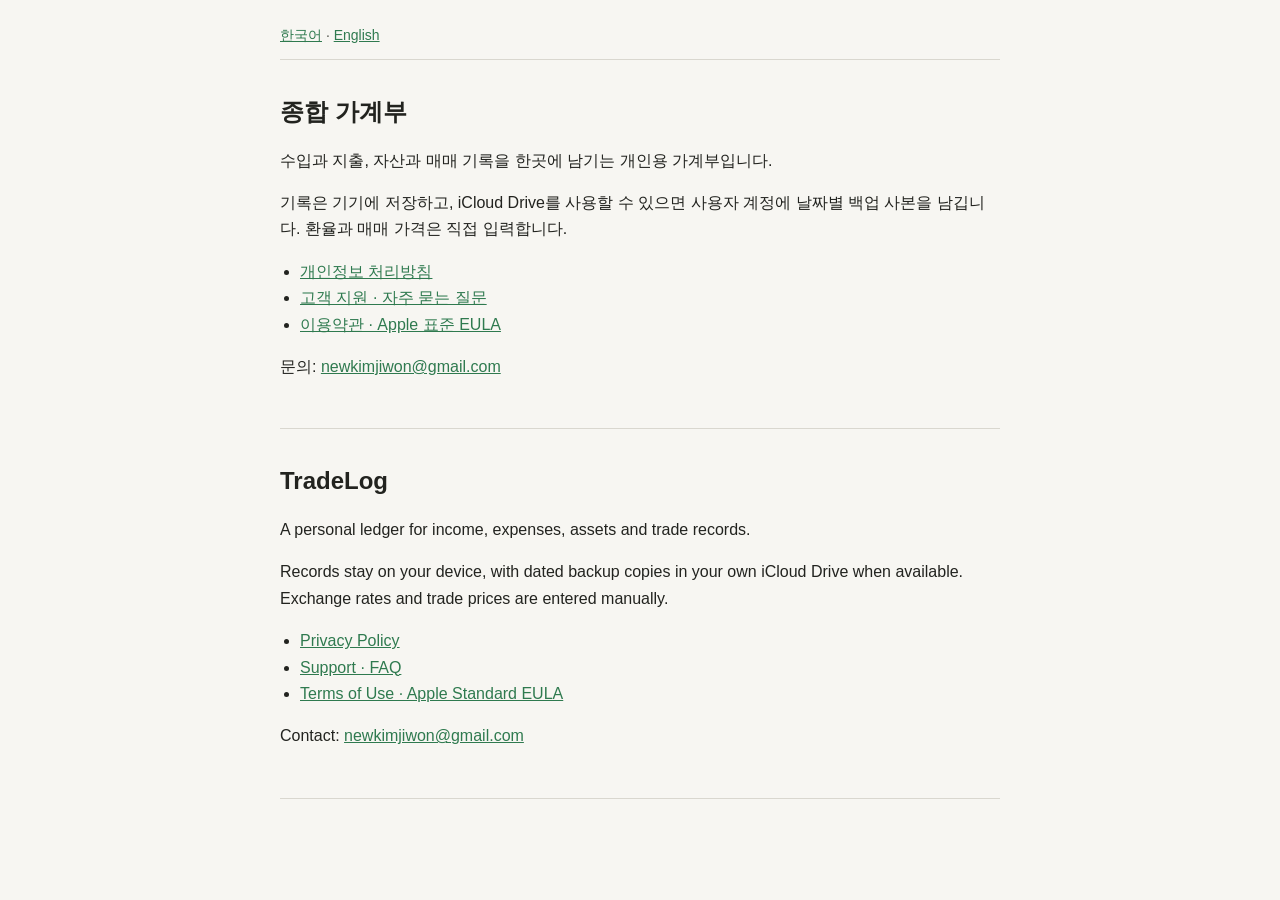
==== index.html @ f914785f "docs: 종합 가계부 개인정보 처리방침과 지원 페이지 공개" ====
<!doctype html>
<html lang="ko">
<head>
<meta charset="utf-8">
<meta name="viewport" content="width=device-width, initial-scale=1">
<meta name="description" content="종합 가계부(TradeLog) 개인정보 처리방침, 고객 지원 및 이용약관 안내">
<title>종합 가계부 · TradeLog</title>
<link rel="stylesheet" href="site.css">
</head>
<body>
<main>
<nav><a href="#ko">한국어</a> · <a href="#en">English</a></nav>
<article id="ko" lang="ko">
<h1>종합 가계부</h1>
<p>수입과 지출, 자산과 매매 기록을 한곳에 남기는 개인용 가계부입니다.</p>
<p>기록은 기기에 저장하고, iCloud Drive를 사용할 수 있으면 사용자 계정에 날짜별 백업 사본을 남깁니다. 환율과 매매 가격은 직접 입력합니다.</p>
<ul>
<li><a href="privacy.html#ko">개인정보 처리방침</a></li>
<li><a href="support.html#ko">고객 지원 · 자주 묻는 질문</a></li>
<li><a href="https://www.apple.com/legal/internet-services/itunes/dev/stdeula/">이용약관 · Apple 표준 EULA</a></li>
</ul>
<p>문의: <a href="mailto:newkimjiwon@gmail.com">newkimjiwon@gmail.com</a></p>
</article>
<article id="en" lang="en">
<h1>TradeLog</h1>
<p>A personal ledger for income, expenses, assets and trade records.</p>
<p>Records stay on your device, with dated backup copies in your own iCloud Drive when available. Exchange rates and trade prices are entered manually.</p>
<ul>
<li><a href="privacy.html#en">Privacy Policy</a></li>
<li><a href="support.html#en">Support · FAQ</a></li>
<li><a href="https://www.apple.com/legal/internet-services/itunes/dev/stdeula/">Terms of Use · Apple Standard EULA</a></li>
</ul>
<p>Contact: <a href="mailto:newkimjiwon@gmail.com">newkimjiwon@gmail.com</a></p>
</article>
</main>
</body>
</html>
---- site.css ----
:root{--bg:#f7f6f2;--ink:#22231f;--ink-2:#55574f;--rule:#d9d7cf;--accent:#2f7a4f;color-scheme:light dark}
@media (prefers-color-scheme:dark){:root{--bg:#232320;--ink:#ecebe6;--ink-2:#a9a89f;--rule:#3a3a35;--accent:#8fd19e}}
body{margin:0;background:var(--bg);color:var(--ink);font:16px/1.65 -apple-system,BlinkMacSystemFont,"Apple SD Gothic Neo","Noto Sans KR",sans-serif}
main{max-width:720px;margin:0 auto;padding:24px 16px 64px}
nav{font-size:14px;color:var(--ink-2);padding-bottom:12px;border-bottom:1px solid var(--rule)}
a{color:var(--accent)}
article{padding:8px 0 32px;border-bottom:1px solid var(--rule)}
h1{font-size:24px;margin:24px 0 4px}
h2{font-size:18px;margin:28px 0 6px}
h3{font-size:16px;margin:20px 0 4px}
.meta{color:var(--ink-2);font-size:14px;margin:0}
ul{padding-left:20px}
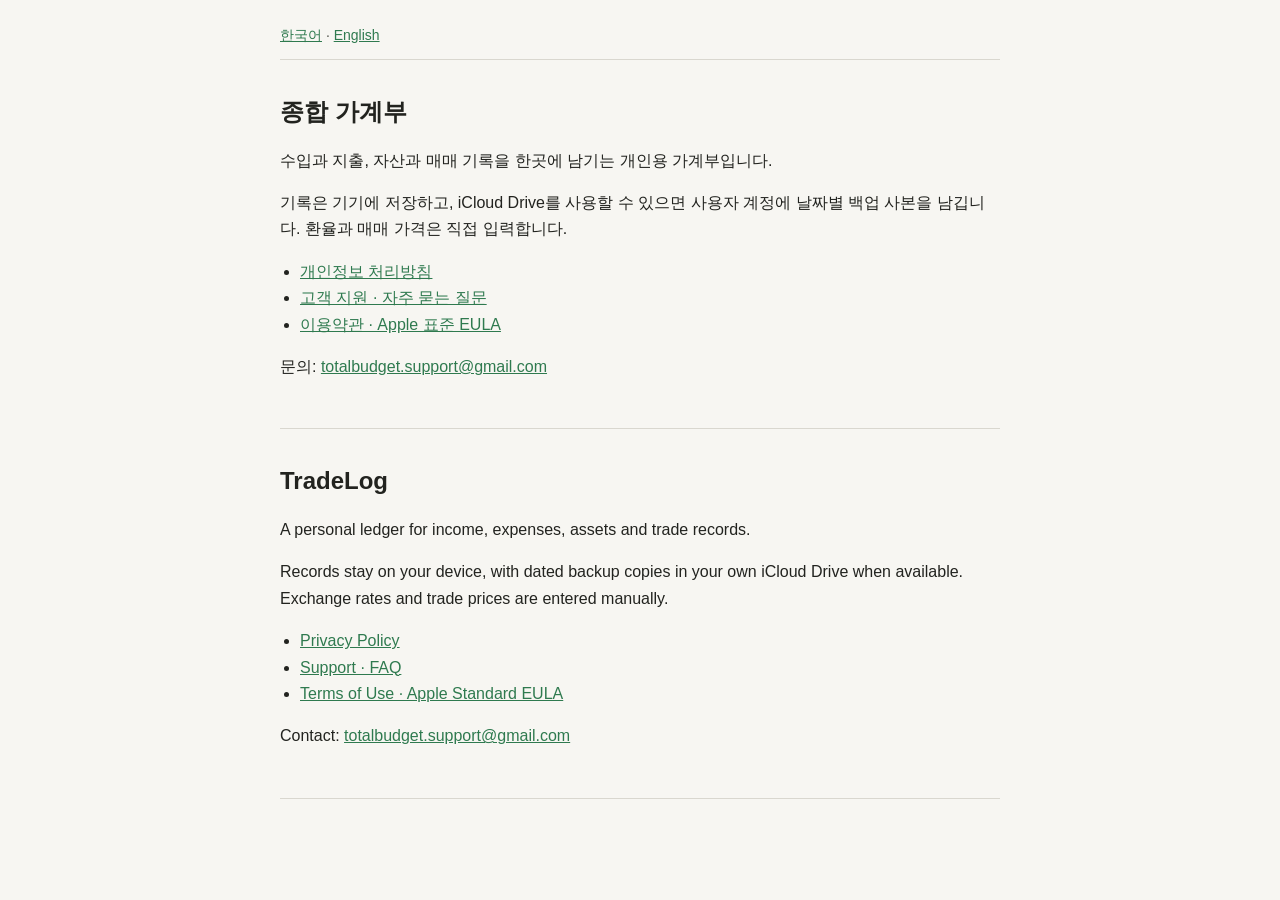
==== commit c813c2fb: "docs: 문의 이메일을 전용 지원 주소로 변경" ====
--- a/index.html
+++ b/index.html
@@ -19,7 +19,7 @@
 <li><a href="support.html#ko">고객 지원 · 자주 묻는 질문</a></li>
 <li><a href="https://www.apple.com/legal/internet-services/itunes/dev/stdeula/">이용약관 · Apple 표준 EULA</a></li>
 </ul>
-<p>문의: <a href="mailto:newkimjiwon@gmail.com">newkimjiwon@gmail.com</a></p>
+<p>문의: <a href="mailto:totalbudget.support@gmail.com">totalbudget.support@gmail.com</a></p>
 </article>
 <article id="en" lang="en">
 <h1>TradeLog</h1>
@@ -30,7 +30,7 @@
 <li><a href="support.html#en">Support · FAQ</a></li>
 <li><a href="https://www.apple.com/legal/internet-services/itunes/dev/stdeula/">Terms of Use · Apple Standard EULA</a></li>
 </ul>
-<p>Contact: <a href="mailto:newkimjiwon@gmail.com">newkimjiwon@gmail.com</a></p>
+<p>Contact: <a href="mailto:totalbudget.support@gmail.com">totalbudget.support@gmail.com</a></p>
 </article>
 </main>
 </body>
